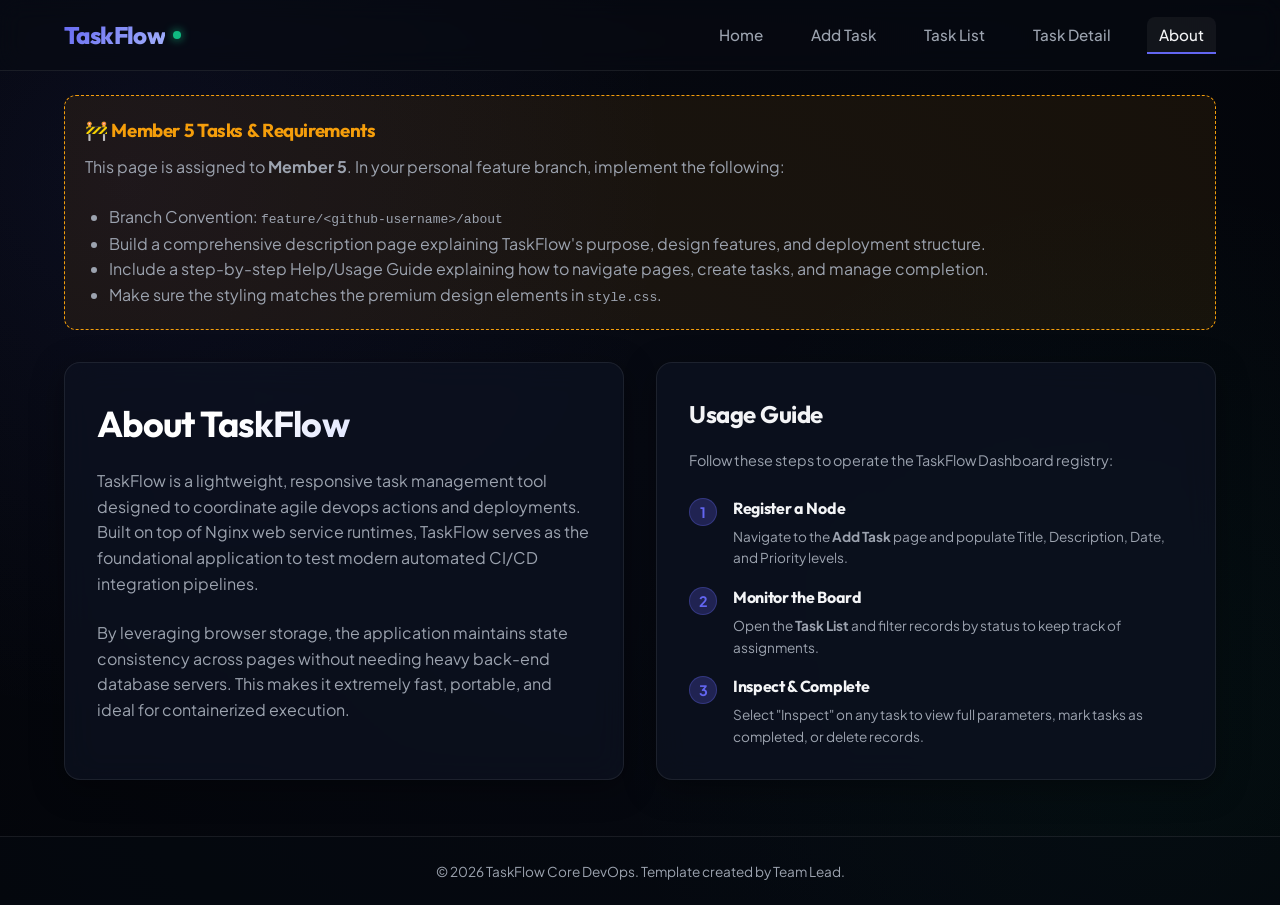
==== about.html @ f755bbfd "feat: initialize repo, style sheet, workflows and page stubs" ====
<!DOCTYPE html>
<html lang="en">
<head>
    <meta charset="UTF-8">
    <meta name="viewport" content="width=device-width, initial-scale=1.0">
    <title>TaskFlow - Help & About</title>
    <link rel="stylesheet" href="style.css">
</head>
<body>

    <!-- Header Navigation -->
    <header>
        <div class="navbar">
            <a href="index.html" class="logo">
                <span>TaskFlow</span>
                <div class="logo-dot"></div>
            </a>
            <ul class="nav-links">
                <li><a href="index.html">Home</a></li>
                <li><a href="add-task.html">Add Task</a></li>
                <li><a href="task-list.html">Task List</a></li>
                <li><a href="task-detail.html">Task Detail</a></li>
                <li><a href="about.html" class="active">About</a></li>
            </ul>
        </div>
    </header>

    <!-- Main Workspace -->
    <main class="app-container">

        <!-- DELEGATION BANNER (For Team Member) -->
        <div class="stub-note">
            <h3>🚧 Member 5 Tasks & Requirements</h3>
            <p>This page is assigned to <strong>Member 5</strong>. In your personal feature branch, implement the following:</p>
            <ul>
                <li>Branch Convention: <code>feature/&lt;github-username&gt;/about</code></li>
                <li>Build a comprehensive description page explaining TaskFlow's purpose, design features, and deployment structure.</li>
                <li>Include a step-by-step Help/Usage Guide explaining how to navigate pages, create tasks, and manage completion.</li>
                <li>Make sure the styling matches the premium design elements in <code>style.css</code>.</li>
            </ul>
        </div>

        <!-- About and Help Content -->
        <div class="grid-2col" style="margin-bottom: 2rem;">
            
            <!-- App Purpose -->
            <div class="card">
                <h1>About TaskFlow</h1>
                <p>
                    TaskFlow is a lightweight, responsive task management tool designed to coordinate agile devops actions and deployments. Built on top of Nginx web service runtimes, TaskFlow serves as the foundational application to test modern automated CI/CD integration pipelines.
                </p>
                <p>
                    By leveraging browser storage, the application maintains state consistency across pages without needing heavy back-end database servers. This makes it extremely fast, portable, and ideal for containerized execution.
                </p>
            </div>

            <!-- Simple Usage Guide -->
            <div class="card">
                <h2>Usage Guide</h2>
                <p style="font-size: 0.9rem;">Follow these steps to operate the TaskFlow Dashboard registry:</p>
                
                <ul class="step-list">
                    <li class="step-item">
                        <div class="step-number">1</div>
                        <div class="step-content">
                            <h4>Register a Node</h4>
                            <p style="font-size: 0.85rem; margin-bottom: 0;">Navigate to the <strong>Add Task</strong> page and populate Title, Description, Date, and Priority levels.</p>
                        </div>
                    </li>
                    <li class="step-item">
                        <div class="step-number">2</div>
                        <div class="step-content">
                            <h4>Monitor the Board</h4>
                            <p style="font-size: 0.85rem; margin-bottom: 0;">Open the <strong>Task List</strong> and filter records by status to keep track of assignments.</p>
                        </div>
                    </li>
                    <li class="step-item">
                        <div class="step-number">3</div>
                        <div class="step-content">
                            <h4>Inspect & Complete</h4>
                            <p style="font-size: 0.85rem; margin-bottom: 0;">Select "Inspect" on any task to view full parameters, mark tasks as completed, or delete records.</p>
                        </div>
                    </li>
                </ul>
            </div>

        </div>

    </main>

    <!-- Footer -->
    <footer>
        <p style="margin: 0; font-size: 0.85rem;">&copy; 2026 TaskFlow Core DevOps. Template created by Team Lead.</p>
    </footer>

</body>
</html>
---- style.css ----
/* 
   TaskFlow Shared Premium Stylesheet
   DevOps Fundamentals - Assignment 04
   Designed with Dark-Mode Glassmorphism & Micro-animations
*/

@import url('https://fonts.googleapis.com/css2?family=Outfit:wght@300;400;500;600;700;800&family=Plus+Jakarta+Sans:wght@300;400;500;600;700;800&display=swap');

:root {
    --font-heading: 'Outfit', sans-serif;
    --font-body: 'Plus Jakarta Sans', sans-serif;

    /* Theme Palette */
    --bg-main: #070a13;
    --bg-card: rgba(13, 18, 33, 0.75);
    --bg-card-hover: rgba(20, 28, 51, 0.85);
    --border-color: rgba(255, 255, 255, 0.08);
    --border-hover: rgba(99, 102, 241, 0.4);
    
    /* Semantic Colors */
    --primary: #6366f1;
    --primary-glow: rgba(99, 102, 241, 0.25);
    --primary-hover: #4f46e5;
    
    --success: #10b981;
    --success-glow: rgba(16, 185, 129, 0.2);
    --success-hover: #059669;

    --warning: #f59e0b;
    --warning-glow: rgba(245, 158, 11, 0.2);
    --warning-hover: #d97706;

    --danger: #ef4444;
    --danger-glow: rgba(239, 68, 68, 0.2);
    --danger-hover: #dc2626;

    --text-primary: #f3f4f6;
    --text-secondary: #9ca3af;
    --text-muted: #6b7280;
    
    --transition-fast: 0.2s cubic-bezier(0.4, 0, 0.2, 1);
    --transition-normal: 0.35s cubic-bezier(0.4, 0, 0.2, 1);
}

* {
    margin: 0;
    padding: 0;
    box-sizing: border-box;
}

body {
    background-color: var(--bg-main);
    background-image: 
        radial-gradient(circle at 10% 20%, rgba(99, 102, 241, 0.08) 0%, transparent 40%),
        radial-gradient(circle at 90% 80%, rgba(16, 185, 129, 0.05) 0%, transparent 40%),
        radial-gradient(circle at 50% 50%, rgba(7, 10, 19, 1) 0%, #03050a 100%);
    background-attachment: fixed;
    color: var(--text-primary);
    font-family: var(--font-body);
    line-height: 1.6;
    min-height: 100vh;
    display: flex;
    flex-direction: column;
}

/* Scrollbar Customization */
::-webkit-scrollbar {
    width: 8px;
    height: 8px;
}
::-webkit-scrollbar-track {
    background: #070a13;
}
::-webkit-scrollbar-thumb {
    background: rgba(255, 255, 255, 0.1);
    border-radius: 4px;
}
::-webkit-scrollbar-thumb:hover {
    background: var(--primary);
}

/* Layout Elements */
.app-container {
    max-width: 1200px;
    width: 100%;
    margin: 0 auto;
    padding: 1.5rem;
    flex-grow: 1;
}

/* Glassmorphic Navbar */
header {
    background: rgba(7, 10, 19, 0.6);
    backdrop-filter: blur(12px);
    -webkit-backdrop-filter: blur(12px);
    border-bottom: 1px solid var(--border-color);
    position: sticky;
    top: 0;
    z-index: 100;
}

.navbar {
    max-width: 1200px;
    margin: 0 auto;
    display: flex;
    align-items: center;
    justify-content: space-between;
    padding: 1rem 1.5rem;
}

.logo {
    font-family: var(--font-heading);
    font-size: 1.5rem;
    font-weight: 800;
    color: var(--text-primary);
    text-decoration: none;
    display: flex;
    align-items: center;
    gap: 0.5rem;
    letter-spacing: -0.025em;
}

.logo span {
    background: linear-gradient(135deg, var(--primary) 0%, #a5b4fc 100%);
    -webkit-background-clip: text;
    -webkit-text-fill-color: transparent;
}

.logo-dot {
    width: 8px;
    height: 8px;
    background-color: var(--success);
    border-radius: 50%;
    box-shadow: 0 0 10px var(--success);
}

.nav-links {
    display: flex;
    list-style: none;
    gap: 1.5rem;
}

.nav-links a {
    color: var(--text-secondary);
    text-decoration: none;
    font-size: 0.95rem;
    font-weight: 500;
    padding: 0.5rem 0.75rem;
    border-radius: 8px;
    transition: var(--transition-fast);
}

.nav-links a:hover, .nav-links a.active {
    color: var(--text-primary);
    background-color: rgba(255, 255, 255, 0.05);
}

.nav-links a.active {
    border-bottom: 2px solid var(--primary);
    border-radius: 8px 8px 0 0;
}

/* Glassmorphic Card */
.card {
    background: var(--bg-card);
    backdrop-filter: blur(16px);
    -webkit-backdrop-filter: blur(16px);
    border: 1px solid var(--border-color);
    border-radius: 16px;
    padding: 2rem;
    transition: var(--transition-normal);
    box-shadow: 0 8px 32px 0 rgba(0, 0, 0, 0.37);
}

.card:hover {
    border-color: var(--border-hover);
    box-shadow: 0 8px 32px 0 var(--primary-glow);
    transform: translateY(-2px);
}

/* Typography & Headings */
h1, h2, h3, h4, h5, h6 {
    font-family: var(--font-heading);
    color: var(--text-primary);
    font-weight: 700;
    margin-bottom: 1rem;
    letter-spacing: -0.02em;
}

h1 {
    font-size: 2.25rem;
    background: linear-gradient(135deg, #ffffff 30%, #a5b4fc 100%);
    -webkit-background-clip: text;
    -webkit-text-fill-color: transparent;
}

p {
    color: var(--text-secondary);
    margin-bottom: 1.5rem;
}

/* Buttons */
.btn {
    display: inline-flex;
    align-items: center;
    justify-content: center;
    gap: 0.5rem;
    font-family: var(--font-body);
    font-size: 0.95rem;
    font-weight: 600;
    padding: 0.75rem 1.5rem;
    border-radius: 10px;
    border: none;
    cursor: pointer;
    transition: var(--transition-fast);
    text-decoration: none;
}

.btn-primary {
    background-color: var(--primary);
    color: #ffffff;
    box-shadow: 0 4px 14px var(--primary-glow);
}

.btn-primary:hover {
    background-color: var(--primary-hover);
    box-shadow: 0 6px 20px rgba(99, 102, 241, 0.4);
    transform: translateY(-1px);
}

.btn-secondary {
    background-color: rgba(255, 255, 255, 0.08);
    color: var(--text-primary);
    border: 1px solid var(--border-color);
}

.btn-secondary:hover {
    background-color: rgba(255, 255, 255, 0.15);
    border-color: rgba(255, 255, 255, 0.2);
}

.btn-danger {
    background-color: var(--danger);
    color: #ffffff;
    box-shadow: 0 4px 14px var(--danger-glow);
}

.btn-danger:hover {
    background-color: var(--danger-hover);
    box-shadow: 0 6px 20px rgba(239, 68, 68, 0.4);
}

.btn-sm {
    padding: 0.5rem 1rem;
    font-size: 0.85rem;
    border-radius: 8px;
}

/* Dashboard Metrics Grid */
.metrics-grid {
    display: grid;
    grid-template-columns: repeat(auto-fit, minmax(240px, 1fr));
    gap: 1.5rem;
    margin-bottom: 2rem;
}

.metric-card {
    background: var(--bg-card);
    border: 1px solid var(--border-color);
    border-radius: 16px;
    padding: 1.5rem;
    display: flex;
    align-items: center;
    gap: 1.25rem;
    transition: var(--transition-normal);
}

.metric-card:hover {
    transform: translateY(-2px);
}

.metric-icon {
    width: 48px;
    height: 48px;
    border-radius: 12px;
    display: flex;
    align-items: center;
    justify-content: center;
    font-size: 1.5rem;
}

.metric-info {
    display: flex;
    flex-direction: column;
}

.metric-value {
    font-family: var(--font-heading);
    font-size: 1.75rem;
    font-weight: 800;
    line-height: 1.2;
}

.metric-label {
    font-size: 0.85rem;
    color: var(--text-secondary);
    font-weight: 500;
    text-transform: uppercase;
    letter-spacing: 0.05em;
}

/* Colors specifically for metric themes */
.metric-total .metric-icon {
    background-color: var(--primary-glow);
    color: var(--primary);
    border: 1px solid rgba(99, 102, 241, 0.2);
}
.metric-total:hover { border-color: var(--primary); }

.metric-pending .metric-icon {
    background-color: var(--warning-glow);
    color: var(--warning);
    border: 1px solid rgba(245, 158, 11, 0.2);
}
.metric-pending:hover { border-color: var(--warning); }

.metric-completed .metric-icon {
    background-color: var(--success-glow);
    color: var(--success);
    border: 1px solid rgba(16, 185, 129, 0.2);
}
.metric-completed:hover { border-color: var(--success); }

/* Badge styles */
.badge {
    display: inline-flex;
    align-items: center;
    padding: 0.25rem 0.75rem;
    border-radius: 9999px;
    font-size: 0.75rem;
    font-weight: 700;
    text-transform: uppercase;
    letter-spacing: 0.05em;
}

.badge-primary { background-color: var(--primary-glow); color: #818cf8; border: 1px solid rgba(99, 102, 241, 0.3); }
.badge-success { background-color: var(--success-glow); color: #34d399; border: 1px solid rgba(16, 185, 129, 0.3); }
.badge-warning { background-color: var(--warning-glow); color: #fbbf24; border: 1px solid rgba(245, 158, 11, 0.3); }
.badge-danger { background-color: var(--danger-glow); color: #f87171; border: 1px solid rgba(239, 68, 68, 0.3); }

/* Forms Configuration (add-task.html style) */
.form-group {
    margin-bottom: 1.25rem;
}

.form-group label {
    display: block;
    margin-bottom: 0.5rem;
    font-size: 0.9rem;
    font-weight: 500;
    color: var(--text-secondary);
}

.form-control {
    width: 100%;
    background-color: rgba(7, 10, 19, 0.5);
    border: 1px solid var(--border-color);
    border-radius: 8px;
    padding: 0.75rem 1rem;
    color: var(--text-primary);
    font-family: var(--font-body);
    font-size: 0.95rem;
    transition: var(--transition-fast);
}

.form-control:focus {
    outline: none;
    border-color: var(--primary);
    box-shadow: 0 0 0 3px var(--primary-glow);
}

textarea.form-control {
    resize: vertical;
    min-height: 100px;
}

/* Table Styles (task-list.html style) */
.table-responsive {
    overflow-x: auto;
    border-radius: 12px;
    border: 1px solid var(--border-color);
    background: rgba(7, 10, 19, 0.2);
}

table {
    width: 100%;
    border-collapse: collapse;
    text-align: left;
}

th {
    background-color: rgba(13, 18, 33, 0.9);
    padding: 1rem 1.25rem;
    font-family: var(--font-heading);
    font-weight: 600;
    font-size: 0.9rem;
    color: var(--text-primary);
    border-bottom: 1px solid var(--border-color);
    text-transform: uppercase;
    letter-spacing: 0.05em;
}

td {
    padding: 1rem 1.25rem;
    font-size: 0.95rem;
    color: var(--text-secondary);
    border-bottom: 1px solid var(--border-color);
    vertical-align: middle;
}

tr:last-child td {
    border-bottom: none;
}

tr {
    transition: var(--transition-fast);
}

tr:hover td {
    background-color: rgba(255, 255, 255, 0.02);
    color: var(--text-primary);
}

/* Filters & Action Bar */
.action-bar {
    display: flex;
    justify-content: space-between;
    align-items: center;
    margin-bottom: 1.5rem;
    gap: 1rem;
    flex-wrap: wrap;
}

.filter-group {
    display: flex;
    background: rgba(7, 10, 19, 0.5);
    border: 1px solid var(--border-color);
    padding: 0.25rem;
    border-radius: 10px;
    gap: 0.25rem;
}

.filter-btn {
    background: transparent;
    border: none;
    color: var(--text-secondary);
    padding: 0.5rem 1rem;
    font-family: var(--font-body);
    font-size: 0.85rem;
    font-weight: 600;
    border-radius: 8px;
    cursor: pointer;
    transition: var(--transition-fast);
}

.filter-btn:hover {
    color: var(--text-primary);
}

.filter-btn.active {
    background-color: var(--primary);
    color: #ffffff;
}

/* Task Details Styling (task-detail.html style) */
.detail-grid {
    display: grid;
    grid-template-columns: 2fr 1fr;
    gap: 2rem;
}

@media (max-width: 768px) {
    .detail-grid {
        grid-template-columns: 1fr;
    }
}

.detail-section {
    margin-bottom: 1.5rem;
}

.detail-label {
    font-size: 0.8rem;
    text-transform: uppercase;
    letter-spacing: 0.05em;
    color: var(--text-muted);
    margin-bottom: 0.25rem;
    font-weight: 600;
}

.detail-val {
    font-size: 1.05rem;
    color: var(--text-primary);
}

.detail-meta-card {
    background: rgba(7, 10, 19, 0.4);
    border: 1px solid var(--border-color);
    border-radius: 12px;
    padding: 1.25rem;
}

/* Footer styling */
footer {
    border-top: 1px solid var(--border-color);
    padding: 1.5rem;
    text-align: center;
    color: var(--text-muted);
    font-size: 0.85rem;
    margin-top: auto;
    background: rgba(7, 10, 19, 0.4);
}

/* Alert Notification System */
.alert-banner {
    padding: 1rem;
    border-radius: 12px;
    margin-bottom: 1.5rem;
    display: flex;
    align-items: center;
    gap: 0.75rem;
    font-size: 0.95rem;
}
.alert-banner-info {
    background-color: var(--primary-glow);
    border: 1px solid rgba(99, 102, 241, 0.2);
    color: #a5b4fc;
}

/* Empty states */
.empty-state {
    text-align: center;
    padding: 3rem 1.5rem;
    color: var(--text-muted);
}
.empty-state-icon {
    font-size: 3rem;
    margin-bottom: 1rem;
    display: block;
    color: var(--text-secondary);
    opacity: 0.5;
}

/* Grid helper for landing page */
.grid-2col {
    display: grid;
    grid-template-columns: repeat(auto-fit, minmax(320px, 1fr));
    gap: 2rem;
}

/* Step list for Help Page */
.step-list {
    list-style: none;
    display: flex;
    flex-direction: column;
    gap: 1rem;
}
.step-item {
    display: flex;
    gap: 1rem;
    align-items: flex-start;
}
.step-number {
    width: 28px;
    height: 28px;
    background: var(--primary-glow);
    border: 1px solid rgba(99, 102, 241, 0.3);
    color: var(--primary);
    border-radius: 50%;
    display: flex;
    align-items: center;
    justify-content: center;
    font-weight: 700;
    font-size: 0.9rem;
    flex-shrink: 0;
    margin-top: 2px;
}
.step-content h4 {
    margin-bottom: 0.25rem;
}

/* Team Lead Stub Note style */
.stub-note {
    background: rgba(245, 158, 11, 0.08);
    border: 1px dashed var(--warning);
    border-radius: 12px;
    padding: 1.25rem;
    margin-bottom: 2rem;
}
.stub-note h3 {
    color: var(--warning);
    margin-bottom: 0.5rem;
}
.stub-note ul {
    margin-left: 1.5rem;
    color: var(--text-secondary);
}
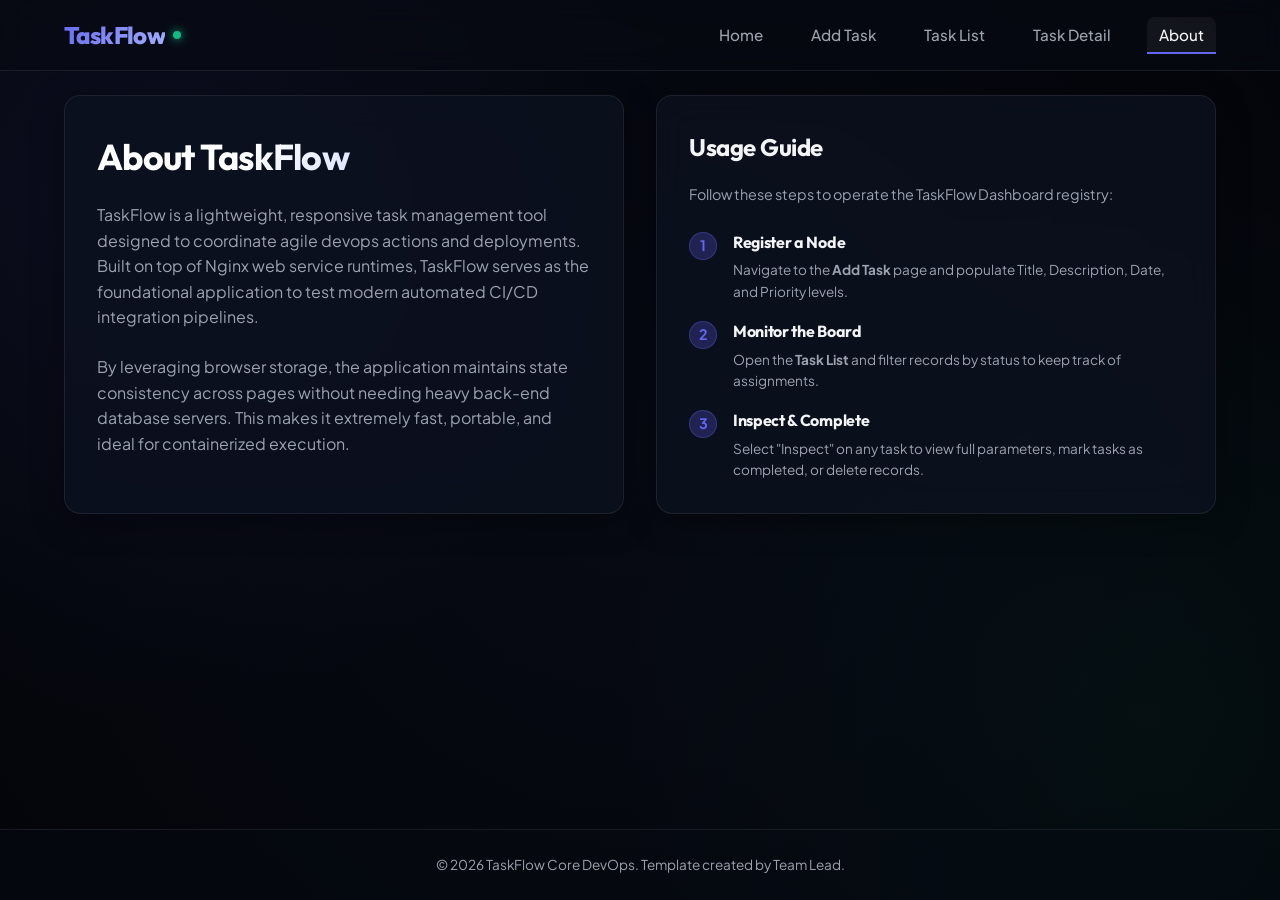
==== commit 355dcd8f: "chore: clean up about.html banner as it is owned by TL" ====
--- a/about.html
+++ b/about.html
@@ -27,18 +27,6 @@
 
     <!-- Main Workspace -->
     <main class="app-container">
-
-        <!-- DELEGATION BANNER (For Team Member) -->
-        <div class="stub-note">
-            <h3>🚧 Member 5 Tasks & Requirements</h3>
-            <p>This page is assigned to <strong>Member 5</strong>. In your personal feature branch, implement the following:</p>
-            <ul>
-                <li>Branch Convention: <code>feature/&lt;github-username&gt;/about</code></li>
-                <li>Build a comprehensive description page explaining TaskFlow's purpose, design features, and deployment structure.</li>
-                <li>Include a step-by-step Help/Usage Guide explaining how to navigate pages, create tasks, and manage completion.</li>
-                <li>Make sure the styling matches the premium design elements in <code>style.css</code>.</li>
-            </ul>
-        </div>
 
         <!-- About and Help Content -->
         <div class="grid-2col" style="margin-bottom: 2rem;">
